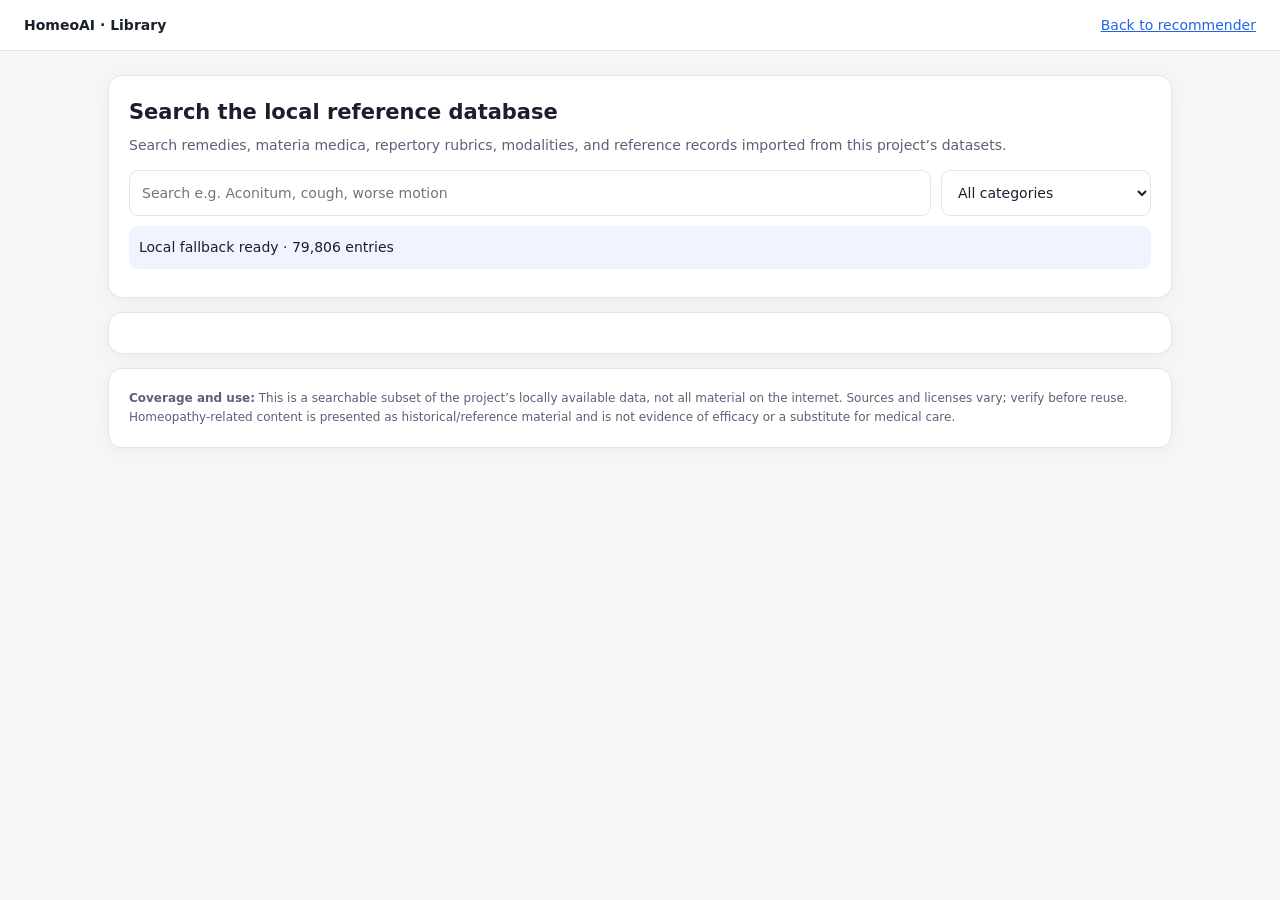
==== library.html @ 98bd532a "Kojo AI provider in chat consultation + classical stance; Library search feature - Kojo added as AI " ====
<!DOCTYPE html>
<html lang="en">
<head>
<meta charset="UTF-8">
<meta name="viewport" content="width=device-width,initial-scale=1">
<title>Homeopathy Library Search</title>
<style>
:root{--bg:#f5f6f8;--card:#fff;--ink:#1a1f2e;--muted:#5a6178;--border:#e2e5ec;--accent:#2563eb;--soft:#eff4ff}*{box-sizing:border-box}body{margin:0;background:var(--bg);color:var(--ink);font:14px/1.6 system-ui,Segoe UI,Arial,sans-serif}header{background:var(--card);border-bottom:1px solid var(--border);padding:14px 24px;display:flex;align-items:center;justify-content:space-between;gap:12px}a{color:var(--accent)}main{max-width:1100px;margin:24px auto;padding:0 18px}.card{background:var(--card);border:1px solid var(--border);border-radius:14px;padding:20px;margin-bottom:14px;box-shadow:0 4px 16px #0000000a}input,select,button{font:inherit;border:1px solid var(--border);border-radius:9px;padding:10px 12px;background:var(--card);color:var(--ink)}input{width:100%;min-height:46px}button{cursor:pointer}.row{display:grid;grid-template-columns:1fr 210px;gap:10px}.stats{color:var(--muted);font-size:12px;margin-top:8px}.item{padding:14px 0;border-top:1px solid var(--border)}.item h3{margin:0;font-size:16px}.tag{display:inline-block;background:var(--soft);padding:2px 8px;border-radius:20px;color:#1d4ed8;font-size:11px;margin:4px 4px 4px 0}.body{white-space:pre-wrap;max-height:220px;overflow:auto;margin-top:8px}.source{font-size:11px;color:var(--muted)}.status{padding:10px;background:var(--soft);border-radius:9px;margin-top:10px}.hidden{display:none}@media(max-width:650px){header{padding:12px;flex-wrap:wrap}.row{grid-template-columns:1fr}}
</style>
</head>
<body>
<header><strong>HomeoAI · Library</strong><a href="recommender.html">Back to recommender</a></header>
<main>
<section class="card">
<h1 style="margin:0 0 4px">Search the local reference database</h1>
<p style="margin:0;color:var(--muted)">Search remedies, materia medica, repertory rubrics, modalities, and reference records imported from this project’s datasets.</p>
<div class="row" style="margin-top:14px"><input id="query" type="search" placeholder="Search e.g. Aconitum, cough, worse motion" autocomplete="off"><select id="filter"><option value="all">All categories</option><option value="remedy">Remedies</option><option value="materia_medica">Materia medica</option><option value="rubric">Rubrics</option><option value="reference_document">Reference documents</option><option value="inventory">Inventory</option></select></div>
<div id="status" class="status">Connecting to search API…</div><div id="stats" class="stats"></div>
</section>
<section class="card"><div id="results" aria-live="polite"></div></section>
<section class="card" style="font-size:12px;color:var(--muted)"><b>Coverage and use:</b> This is a searchable subset of the project’s locally available data, not all material on the internet. Sources and licenses vary; verify before reuse. Homeopathy-related content is presented as historical/reference material and is not evidence of efficacy or a substitute for medical care.</section>
</main>
<script>
(()=>{
 const API_BASE='https://homeoai-relay.rakeshmadhav111.workers.dev';
 const status=document.getElementById('status'), results=document.getElementById('results'), query=document.getElementById('query'), filter=document.getElementById('filter'), stats=document.getElementById('stats');
 let docs=[], apiAvailable=false, requestNo=0, localLoading=null;
 const esc=s=>String(s??'').replace(/[&<>"']/g,c=>({'&':'&amp;','<':'&lt;','>':'&gt;','"':'&quot;',"'":'&#39;'}[c]));
 function excerpt(body,q){let text=String(body||'');let p=q?text.toLowerCase().indexOf(q.toLowerCase()):-1;if(p<0)p=0;let start=Math.max(0,p-180);return (start?'…':'')+text.slice(start,start+800)+(start+800<text.length?'…':'')}
 function showLocal(q,type){
   const terms=q.toLowerCase().split(/\s+/).filter(Boolean);
   const hits=docs.filter(d=>(type==='all'||d.type===type)&&terms.every(t=>(d.title+' '+d.body+' '+d.source).toLowerCase().includes(t))).slice(0,50);
   showResults(hits,q,docs.length?'Local fallback':'');
 }
 function showResults(hits,q,sourceLabel='API'){
   stats.textContent=`${hits.length}${hits.length>=50?' (up to 50 shown)':''} result(s)${sourceLabel?' · '+sourceLabel:''}`;
   if(!hits.length){results.innerHTML='<p style="color:var(--muted)">No results found.</p>';return}
   results.innerHTML=hits.map(d=>`<article class="item"><h3>${esc(d.title||'Untitled')}</h3><span class="tag">${esc((d.type||'').replaceAll('_',' '))}</span>${d.source?`<span class="tag">${esc(d.source)}</span>`:''}<div class="body">${esc(excerpt(d.body,q))}</div><div class="source">License: ${esc(d.license||'unknown')}${d.url?` · <a href="${esc(d.url)}" target="_blank" rel="noopener noreferrer">Source</a>`:''}</div></article>`).join('');
 }
 async function render(){
   const q=query.value.trim();
   if(q.length<2){results.innerHTML='<p style="color:var(--muted)">Enter at least two characters to search.</p>';stats.textContent='';return}
   const type=filter.value, current=++requestNo;
   if(apiAvailable){
     try{
       const params=new URLSearchParams({q,type,limit:'50'});
       const response=await fetch(`${API_BASE}/v1/search?${params}`,{headers:{Accept:'application/json'}});
       if(!response.ok)throw new Error(`HTTP ${response.status}`);
       const payload=await response.json();
       if(current!==requestNo)return;
       showResults(payload.results||[],q,'Search API'); return;
     }catch(e){apiAvailable=false;status.textContent=`Search API unavailable (${e.message}); using downloaded search index.`;if(!docs.length)await loadLocal()}
   }
   showLocal(q,type);
 }
 async function loadLocal(){if(localLoading)return localLoading;localLoading=(async()=>{try{const response=await fetch('data/homeopathy_search.json.gz');if(!response.ok)throw new Error(`HTTP ${response.status}`);const compressed=await response.arrayBuffer();if(!('DecompressionStream'in window))throw new Error('This browser cannot read the compressed data file.');const stream=new Blob([compressed]).stream().pipeThrough(new DecompressionStream('gzip'));docs=JSON.parse(await new Response(stream).text());status.textContent=`Local fallback ready · ${docs.length.toLocaleString()} entries`;return true}catch(e){status.textContent=`Local search index unavailable: ${e.message}`;return false}})();return localLoading}
 async function init(){
   try{const response=await fetch(`${API_BASE}/v1/health`,{headers:{Accept:'application/json'}});const health=await response.json();if(!response.ok||!health.ok)throw new Error('API database not configured');apiAvailable=true;status.textContent='Connected to live database search API.'}
   catch(e){apiAvailable=false;status.textContent=`API unavailable (${e.message}); loading local fallback…`;await loadLocal()}
 }
 let timer;query.addEventListener('input',()=>{clearTimeout(timer);timer=setTimeout(render,180)});filter.addEventListener('change',render);init();
})();
</script>
</body>
</html>
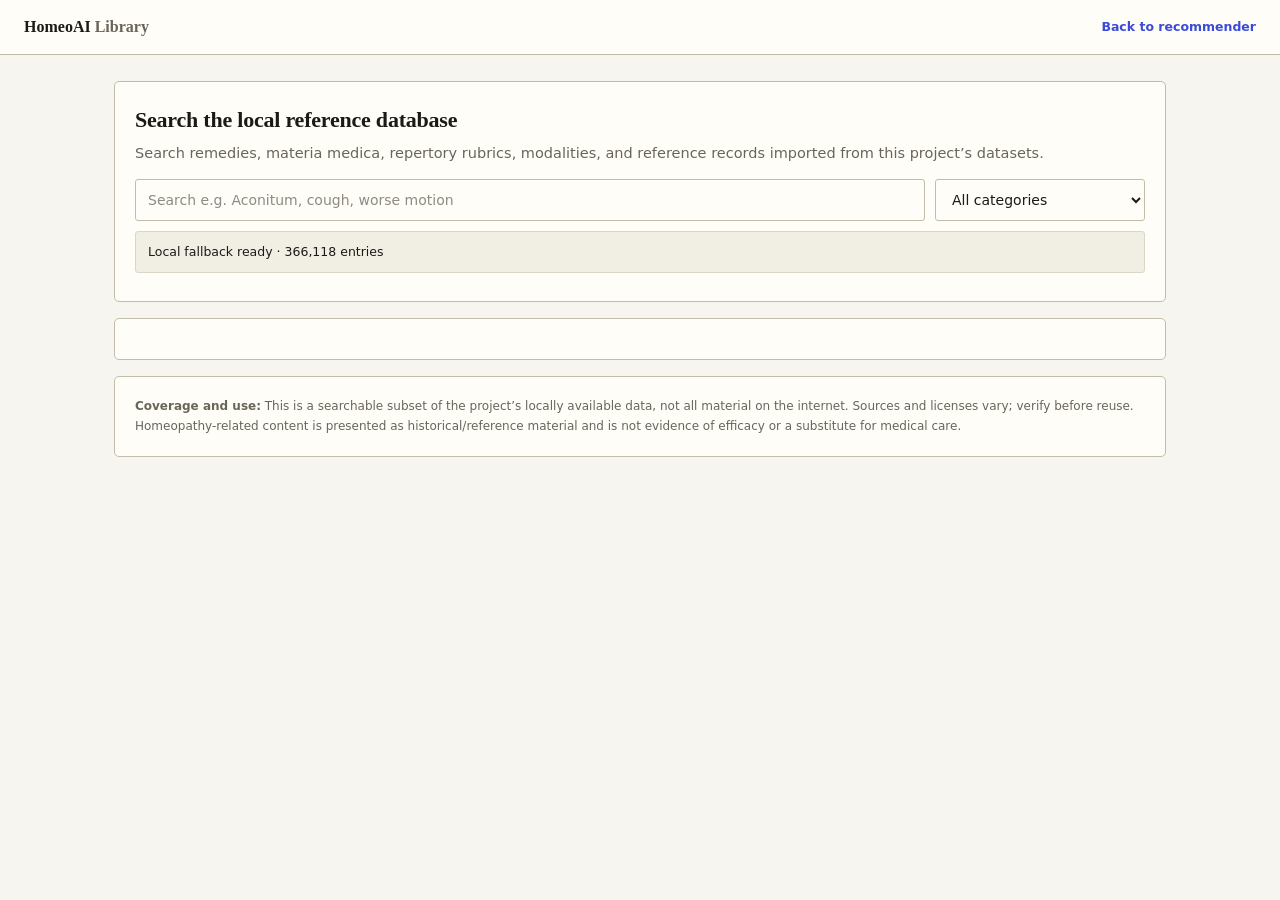
==== commit 3afe0e38: "Restyle the repertory UI, keep consultations on the device, and open the relay to previews The recom" ====
--- a/library.html
+++ b/library.html
@@ -4,18 +4,16 @@
 <meta charset="UTF-8">
 <meta name="viewport" content="width=device-width,initial-scale=1">
 <title>Homeopathy Library Search</title>
-<style>
-:root{--bg:#f5f6f8;--card:#fff;--ink:#1a1f2e;--muted:#5a6178;--border:#e2e5ec;--accent:#2563eb;--soft:#eff4ff}*{box-sizing:border-box}body{margin:0;background:var(--bg);color:var(--ink);font:14px/1.6 system-ui,Segoe UI,Arial,sans-serif}header{background:var(--card);border-bottom:1px solid var(--border);padding:14px 24px;display:flex;align-items:center;justify-content:space-between;gap:12px}a{color:var(--accent)}main{max-width:1100px;margin:24px auto;padding:0 18px}.card{background:var(--card);border:1px solid var(--border);border-radius:14px;padding:20px;margin-bottom:14px;box-shadow:0 4px 16px #0000000a}input,select,button{font:inherit;border:1px solid var(--border);border-radius:9px;padding:10px 12px;background:var(--card);color:var(--ink)}input{width:100%;min-height:46px}button{cursor:pointer}.row{display:grid;grid-template-columns:1fr 210px;gap:10px}.stats{color:var(--muted);font-size:12px;margin-top:8px}.item{padding:14px 0;border-top:1px solid var(--border)}.item h3{margin:0;font-size:16px}.tag{display:inline-block;background:var(--soft);padding:2px 8px;border-radius:20px;color:#1d4ed8;font-size:11px;margin:4px 4px 4px 0}.body{white-space:pre-wrap;max-height:220px;overflow:auto;margin-top:8px}.source{font-size:11px;color:var(--muted)}.status{padding:10px;background:var(--soft);border-radius:9px;margin-top:10px}.hidden{display:none}@media(max-width:650px){header{padding:12px;flex-wrap:wrap}.row{grid-template-columns:1fr}}
-</style>
+<link rel="stylesheet" href="styles/app.css">
 </head>
-<body>
-<header><strong>HomeoAI · Library</strong><a href="recommender.html">Back to recommender</a></header>
-<main>
+<body class="library">
+<header class="lib-header"><strong>HomeoAI <span class="muted">Library</span></strong><a href="recommender.html">Back to recommender</a></header>
+<main class="lib-main">
 <section class="card">
 <h1 style="margin:0 0 4px">Search the local reference database</h1>
 <p style="margin:0;color:var(--muted)">Search remedies, materia medica, repertory rubrics, modalities, and reference records imported from this project’s datasets.</p>
-<div class="row" style="margin-top:14px"><input id="query" type="search" placeholder="Search e.g. Aconitum, cough, worse motion" autocomplete="off"><select id="filter"><option value="all">All categories</option><option value="remedy">Remedies</option><option value="materia_medica">Materia medica</option><option value="rubric">Rubrics</option><option value="reference_document">Reference documents</option><option value="inventory">Inventory</option></select></div>
-<div id="status" class="status">Connecting to search API…</div><div id="stats" class="stats"></div>
+<div class="lib-row" style="margin-top:14px"><input id="query" type="search" placeholder="Search e.g. Aconitum, cough, worse motion" autocomplete="off"><select id="filter"><option value="all">All categories</option><option value="remedy">Remedies</option><option value="materia_medica">Materia medica</option><option value="rubric">Rubrics</option><option value="reference_document">Reference documents</option><option value="inventory">Inventory</option></select></div>
+<div id="status" class="lib-status">Connecting to search API…</div><div id="stats" class="lib-stats"></div>
 </section>
 <section class="card"><div id="results" aria-live="polite"></div></section>
 <section class="card" style="font-size:12px;color:var(--muted)"><b>Coverage and use:</b> This is a searchable subset of the project’s locally available data, not all material on the internet. Sources and licenses vary; verify before reuse. Homeopathy-related content is presented as historical/reference material and is not evidence of efficacy or a substitute for medical care.</section>
@@ -34,12 +32,12 @@
  }
  function showResults(hits,q,sourceLabel='API'){
    stats.textContent=`${hits.length}${hits.length>=50?' (up to 50 shown)':''} result(s)${sourceLabel?' · '+sourceLabel:''}`;
-   if(!hits.length){results.innerHTML='<p style="color:var(--muted)">No results found.</p>';return}
-   results.innerHTML=hits.map(d=>`<article class="item"><h3>${esc(d.title||'Untitled')}</h3><span class="tag">${esc((d.type||'').replaceAll('_',' '))}</span>${d.source?`<span class="tag">${esc(d.source)}</span>`:''}<div class="body">${esc(excerpt(d.body,q))}</div><div class="source">License: ${esc(d.license||'unknown')}${d.url?` · <a href="${esc(d.url)}" target="_blank" rel="noopener noreferrer">Source</a>`:''}</div></article>`).join('');
+   if(!hits.length){results.innerHTML='<p class="muted">No results found.</p>';return}
+   results.innerHTML=hits.map(d=>`<article class="lib-item"><h3>${esc(d.title||'Untitled')}</h3><span class="lib-tag">${esc((d.type||'').replaceAll('_',' '))}</span>${d.source?`<span class="lib-tag">${esc(d.source)}</span>`:''}<div class="lib-body">${esc(excerpt(d.body,q))}</div><div class="lib-source">License: ${esc(d.license||'unknown')}${d.url?` · <a href="${esc(d.url)}" target="_blank" rel="noopener noreferrer">Source</a>`:''}</div></article>`).join('');
  }
  async function render(){
    const q=query.value.trim();
-   if(q.length<2){results.innerHTML='<p style="color:var(--muted)">Enter at least two characters to search.</p>';stats.textContent='';return}
+   if(q.length<2){results.innerHTML='<p class="muted">Enter at least two characters to search.</p>';stats.textContent='';return}
    const type=filter.value, current=++requestNo;
    if(apiAvailable){
      try{
--- a/styles/app.css
+++ b/styles/app.css
@@ -0,0 +1,548 @@
+/* ==========================================================================
+   HomeoAI — shared design system
+   Direction: repertory page. Hairline rules, paper surface, serif for the
+   materia medica text, monospace with tabular figures for grades and scores.
+   One memorable element: the repertory grade row on each remedy.
+   Both recommender.html and library.html load this file.
+   ========================================================================== */
+
+:root{
+  /* surface + ink */
+  --paper:#F7F5EF; --card:#FFFDF8; --card2:#F1EEE4;
+  --ink:#1B1A17; --muted:#6A6559;
+  --border:#DCD6C7; --rule:#C3BCA9;
+
+  /* one working accent, taken from the project logo */
+  --accent:#3B4BD8; --accent2:#2A36A8; --accent-soft:#ECEDFB;
+  --ring:rgba(59,75,216,.22);
+
+  /* grade / status inks */
+  --gold:#8F6512; --ok:#2F6B44; --warn:#A45A0B; --bad:#B3301B;
+
+  /* geometry: ruled, not floating */
+  --radius:5px; --radius-sm:3px;
+  --shadow:none;
+
+  --serif:'Iowan Old Style','Palatino Linotype','Book Antiqua',Palatino,Georgia,serif;
+  --sans:'Inter',system-ui,-apple-system,'Segoe UI',Roboto,Arial,sans-serif;
+  --mono:ui-monospace,'SF Mono',Menlo,Consolas,'Liberation Mono',monospace;
+}
+
+[data-theme="dark"]{
+  --paper:#15151A; --card:#1C1C22; --card2:#20202A;
+  --ink:#EDEAE0; --muted:#9C9686;
+  --border:#31313B; --rule:#454552;
+  --accent:#8B96FF; --accent2:#AAB2FF; --accent-soft:#23253C;
+  --ring:rgba(139,150,255,.25);
+  --gold:#D8A63C; --ok:#6FBF8B; --warn:#E0A04E; --bad:#F0796B;
+  --shadow:none;
+}
+
+*{box-sizing:border-box}
+html{scroll-behavior:smooth}
+body{
+  margin:0;background:var(--paper);color:var(--ink);
+  font-family:var(--sans);font-size:14.5px;line-height:1.62;
+  -webkit-font-smoothing:antialiased;
+}
+::selection{background:var(--accent);color:#fff}
+:focus-visible{outline:2px solid var(--accent);outline-offset:2px;border-radius:2px}
+h1,h2,h3,h4{font-family:var(--serif);font-weight:600;letter-spacing:-.01em;margin:0}
+.sr-only{position:absolute;width:1px;height:1px;padding:0;margin:-1px;overflow:hidden;clip:rect(0,0,0,0);white-space:nowrap;border-width:0}
+.skip-link{position:absolute;left:12px;top:-56px;z-index:60;background:var(--accent);color:#fff;padding:10px 16px;border-radius:var(--radius-sm);font-weight:700;font-size:13px;text-decoration:none;transition:top .15s}
+.skip-link:focus{top:12px;color:#fff}
+
+/* ---------------------------------------------------------------- top bar */
+header.topbar{
+  position:sticky;top:0;z-index:20;background:var(--paper);
+  border-bottom:1px solid var(--rule);padding:0 24px;
+}
+.header-inner{max-width:1240px;margin:0 auto;display:flex;gap:20px;align-items:center;min-height:66px}
+.brand{display:flex;gap:12px;align-items:center;min-width:0}
+.logo{width:40px;height:33px;display:grid;place-items:center;flex-shrink:0;border:1px solid var(--rule);border-radius:var(--radius-sm);background:var(--card);overflow:hidden}
+.logo svg{display:block}
+.title{font-family:var(--serif);font-weight:600;font-size:17px;letter-spacing:-.01em;color:var(--ink);line-height:1.2}
+.title span{color:var(--muted);font-weight:400;font-style:italic}
+.subtitle{font-size:11.5px;color:var(--muted);margin-top:2px;letter-spacing:.01em}
+.steps{display:none}
+.header-actions{margin-left:auto;display:flex;gap:8px;align-items:center}
+
+.btn-ghost{
+  background:transparent;color:var(--ink);border:1px solid var(--border);
+  padding:7px 13px;min-height:36px;border-radius:var(--radius-sm);cursor:pointer;
+  font-family:var(--sans);font-size:12.5px;font-weight:600;white-space:nowrap;
+  display:inline-flex;align-items:center;gap:7px;transition:border-color .15s,color .15s,background .15s;
+  text-decoration:none;
+}
+.btn-ghost:hover{border-color:var(--accent);color:var(--accent);background:var(--accent-soft)}
+.btn-ghost:active{transform:translateY(1px)}
+.btn-ghost svg{width:15px;height:15px;flex-shrink:0}
+.btn-ghost[aria-expanded="true"],.menu[open] > summary{border-color:var(--accent);color:var(--accent)}
+.btn-destructive{color:var(--bad);border-color:var(--border)}
+.btn-destructive:hover{background:var(--bad);border-color:var(--bad);color:#fff}
+#themeToggle .icon-sun{display:none}
+[data-theme="dark"] #themeToggle .icon-sun{display:block}
+[data-theme="dark"] #themeToggle .icon-moon{display:none}
+.status-pill{display:none}
+
+/* overflow menu (native details, no script needed to open) */
+.menu{position:relative}
+.menu > summary{list-style:none;cursor:pointer}
+.menu > summary::-webkit-details-marker{display:none}
+.menu > summary::after{content:"▾";font-size:9px;color:var(--muted);margin-left:2px}
+.menu[open] > summary::after{content:"▴"}
+.menu-list{
+  position:absolute;right:0;top:calc(100% + 8px);min-width:200px;z-index:40;
+  background:var(--card);border:1px solid var(--rule);border-radius:var(--radius);
+  padding:6px;display:grid;gap:1px;box-shadow:0 10px 30px rgba(0,0,0,.12);
+}
+.menu-list a,.menu-list button{
+  display:block;width:100%;text-align:left;background:none;border:0;border-radius:3px;
+  padding:9px 11px;font-family:var(--sans);font-size:13px;color:var(--ink);
+  cursor:pointer;text-decoration:none;
+}
+.menu-list a:hover,.menu-list button:hover{background:var(--card2);color:var(--accent)}
+.menu-list .danger{color:var(--bad)}
+.menu-list .danger:hover{background:var(--bad);color:#fff}
+.menu-sep{height:1px;background:var(--border);margin:5px 4px}
+
+/* ------------------------------------------------------------- containers */
+.container{max-width:1240px;margin:26px auto 8px;padding:0 24px;display:grid;grid-template-columns:400px minmax(0,1fr);gap:24px;align-items:start}
+@media(max-width:1024px){.container{grid-template-columns:1fr}}
+
+.card{background:var(--card);border:1px solid var(--rule);border-radius:var(--radius);overflow:hidden;box-shadow:none}
+.card-head{
+  padding:14px 20px;border-bottom:1px solid var(--border);background:var(--card);
+  font-family:var(--serif);font-weight:600;font-size:15px;letter-spacing:0;
+  color:var(--ink);display:flex;justify-content:space-between;align-items:center;gap:12px;
+  border-top:2px solid var(--ink);
+}
+.card-head .step{
+  font-family:var(--mono);font-size:11px;color:var(--muted);background:none;border:0;
+  border-radius:0;padding:0;letter-spacing:0;font-weight:600;margin-right:2px;
+}
+.card-body{padding:20px}
+
+/* ------------------------------------------------------------------ forms */
+label{
+  font-family:var(--sans);font-size:11.5px;color:var(--muted);display:block;
+  margin:18px 0 6px;letter-spacing:.01em;font-weight:600;
+}
+label:first-child{margin-top:0}
+input,select,textarea{
+  width:100%;background:var(--card);border:1px solid var(--rule);color:var(--ink);
+  padding:9px 12px;min-height:42px;border-radius:var(--radius-sm);
+  font-size:14px;font-family:var(--sans);outline:none;
+  transition:border-color .15s,box-shadow .15s;
+}
+input::placeholder,textarea::placeholder{color:var(--muted);opacity:.75}
+input:focus,select:focus,textarea:focus{border-color:var(--accent);box-shadow:0 0 0 3px var(--ring)}
+textarea{min-height:104px;resize:vertical;line-height:1.6}
+.btn{
+  width:100%;background:var(--accent);color:#fff;border:1px solid var(--accent);
+  padding:11px 16px;min-height:44px;border-radius:var(--radius-sm);
+  font-family:var(--sans);font-weight:700;font-size:14px;cursor:pointer;margin-top:18px;
+  box-shadow:none;transition:background .15s,border-color .15s;letter-spacing:.01em;
+}
+.btn:hover{background:var(--accent2);border-color:var(--accent2);transform:none}
+.btn:active{transform:translateY(1px)}
+.hint{font-size:12px;color:var(--muted);margin-top:8px;line-height:1.55}
+.hint b{color:var(--ink)}
+.hint code{font-family:var(--mono);font-size:11px;background:var(--card2);border:1px solid var(--border);border-radius:3px;padding:1px 5px}
+.chips{display:flex;flex-wrap:wrap;gap:6px;margin-top:8px}
+.chip{
+  font-family:var(--sans);font-size:12px;padding:6px 11px;min-height:30px;
+  border-radius:99px;background:transparent;border:1px solid var(--border);
+  color:var(--ink);cursor:pointer;font-weight:500;transition:all .15s;
+}
+.chip:hover{border-color:var(--accent);color:var(--accent);background:var(--accent-soft)}
+.chip.active{background:var(--accent);color:#fff;border-color:var(--accent)}
+
+/* ------------------------------------------------------------ view tabs */
+.viewtabs{
+  max-width:1240px;margin:20px auto 0;padding:0 24px;display:flex;gap:24px;
+  align-items:flex-end;flex-wrap:wrap;border-bottom:1px solid var(--rule);
+}
+.viewtab{
+  background:none;border:0;border-bottom:2px solid transparent;color:var(--muted);
+  font-family:var(--serif);font-size:15px;font-weight:600;padding:8px 2px 10px;
+  min-height:38px;cursor:pointer;transition:color .15s,border-color .15s;margin-bottom:-1px;
+}
+.viewtab:hover{color:var(--ink)}
+.viewtab[aria-selected="true"]{color:var(--ink);border-bottom-color:var(--accent)}
+.viewhint{margin-left:auto;font-size:11.5px;color:var(--muted);padding-bottom:11px}
+
+/* -------------------------------------------------------- result cards */
+.results{display:grid;gap:0;border-top:1px solid var(--border)}
+.result{
+  background:var(--card);border:0;border-bottom:1px solid var(--border);
+  border-radius:0;padding:20px 4px 22px;display:grid;gap:12px;box-shadow:none;
+  transition:background .15s;
+}
+.result:hover{background:var(--card);box-shadow:none;border-color:var(--border)}
+.result.final{box-shadow:none;border-color:var(--border)}
+.rhead{display:flex;gap:14px;align-items:flex-start;flex-wrap:nowrap}
+.rank{
+  width:auto;height:auto;border-radius:0;background:none;color:var(--rule);
+  display:block;font-family:var(--mono);font-weight:500;font-size:26px;line-height:1;
+  flex-shrink:0;box-shadow:none;padding-top:2px;min-width:34px;font-variant-numeric:tabular-nums;
+}
+.result:first-child .rank{color:var(--accent)}
+.rtitle{flex:1;min-width:0}
+.rname{font-family:var(--serif);font-weight:600;font-size:19px;letter-spacing:-.01em;line-height:1.25}
+.rabbr{
+  font-family:var(--serif);font-style:italic;font-weight:400;color:var(--muted);
+  font-size:14px;margin-left:8px;letter-spacing:0;
+}
+.rsub{font-size:12px;color:var(--muted);margin:2px 0 0;line-height:1.5}
+.rscore{text-align:right;flex-shrink:0;padding-left:8px}
+.rscore-n{display:block;font-family:var(--mono);font-size:22px;font-weight:600;line-height:1;font-variant-numeric:tabular-nums;color:var(--ink)}
+.rscore-l{display:block;font-size:10px;color:var(--muted);letter-spacing:.04em;margin-top:3px}
+.rbadges{display:flex;flex-wrap:wrap;gap:6px}
+.rtag{
+  font-family:var(--sans);font-size:10.5px;padding:3px 8px;border-radius:2px;
+  background:transparent;border:1px solid var(--border);color:var(--muted);
+  font-weight:600;white-space:nowrap;letter-spacing:.01em;
+}
+.rtag.final-pick{border-color:var(--accent);color:var(--accent);background:var(--accent-soft)}
+.winnerBadge{
+  font-size:10.5px;padding:3px 8px;border-radius:2px;background:var(--accent);border:1px solid var(--accent);
+  color:#fff;font-weight:700;white-space:nowrap;font-family:var(--sans);
+}
+.match{font-size:12.5px;color:var(--muted);line-height:1.55}
+.match b{color:var(--ink);font-weight:600}
+.weight{
+  font-size:12.5px;background:var(--card2);border:1px solid var(--border);
+  border-radius:var(--radius-sm);padding:10px 12px;color:var(--ink);line-height:1.55;
+}
+.dose{
+  font-size:12.5px;background:transparent;border:0;border-left:2px solid var(--border);
+  border-radius:0;padding:2px 0 2px 12px;color:var(--ink);line-height:1.6;
+}
+.rel-line{font-size:12.5px;color:var(--ink);background:transparent;border:0;border-left:2px solid var(--gold);border-radius:0;padding:2px 0 2px 12px}
+
+/* the repertory grade row — the memorable element of this design */
+.rgrid{display:flex;flex-wrap:wrap;align-items:flex-end;gap:0;border-top:1px solid var(--border);padding-top:10px}
+.gradecell{display:grid;justify-items:center;gap:4px;min-width:56px;padding:0 8px;border-right:1px solid var(--border)}
+.gradecell:last-child{border-right:0}
+.glabel{
+  font-family:var(--sans);font-size:10px;color:var(--muted);line-height:1.2;
+  max-width:88px;overflow:hidden;text-overflow:ellipsis;white-space:nowrap;
+  text-transform:none;letter-spacing:0;
+}
+.g{
+  font-family:var(--mono);font-size:15px;line-height:1.5;min-width:26px;text-align:center;
+  font-variant-numeric:tabular-nums;color:var(--border);border-bottom:2px solid transparent;
+}
+.g1{color:var(--muted);border-bottom-color:var(--border)}
+.g2{color:var(--ink);border-bottom-color:var(--rule);font-weight:500}
+.g3{color:var(--accent);border-bottom-color:var(--accent);font-weight:700}
+.rgrid-note{font-family:var(--mono);font-size:11px;color:var(--muted);padding:0 6px 3px;font-variant-numeric:tabular-nums}
+.rtext{font-size:12.5px;line-height:1.6;color:var(--ink)}
+.rtext p{margin:0}
+.rtext div{font-size:11px;color:var(--muted);margin-top:4px;line-height:1.55}
+.rbar{height:3px;background:var(--card2);border:0;border-radius:0;overflow:hidden}
+.rbar > div{height:100%;background:var(--accent);border-radius:0;transition:width .4s ease}
+.covbar{height:3px;border-radius:0;background:var(--card2);border:0;overflow:hidden;margin-top:6px}
+.covbar>div{height:100%;background:var(--accent);border-radius:0;transition:width .4s ease}
+.gridcell{display:none}
+
+/* expandable reasoning, so the card stays quiet until asked */
+.rwhy{border-top:1px solid var(--border);padding-top:8px}
+.rwhy > summary{
+  cursor:pointer;font-family:var(--sans);font-size:11.5px;font-weight:600;color:var(--muted);
+  list-style:none;display:inline-flex;align-items:center;gap:6px;
+}
+.rwhy > summary::-webkit-details-marker{display:none}
+.rwhy > summary::before{content:"+";font-family:var(--mono);color:var(--accent);font-weight:700}
+.rwhy[open] > summary::before{content:"−"}
+.rwhy > summary:hover{color:var(--accent)}
+.rwhy > *:not(summary){font-size:12.5px;color:var(--muted);line-height:1.6;margin:8px 0 0}
+.rwhy b{color:var(--ink)}
+
+.selectBtn{
+  padding:7px 14px;min-height:32px;border-radius:var(--radius-sm);
+  border:1px solid var(--accent);background:transparent;color:var(--accent);
+  cursor:pointer;font-family:var(--sans);font-size:12px;font-weight:700;white-space:nowrap;
+  transition:background .15s,color .15s;
+}
+.selectBtn:hover{background:var(--accent);color:#fff;box-shadow:none}
+.selectBtn:active{transform:translateY(1px)}
+
+/* ------------------------------------------------------------- utilities */
+.switch{position:relative;display:inline-block;width:38px;height:22px;flex-shrink:0}
+.switch input{opacity:0;width:0;height:0;padding:0;min-height:0}
+.switch input:focus-visible + .slider{outline:2px solid var(--accent);outline-offset:2px}
+.slider{position:absolute;cursor:pointer;top:0;left:0;right:0;bottom:0;background:var(--rule);border-radius:99px;transition:.2s}
+.slider:before{position:absolute;content:"";height:16px;width:16px;left:3px;bottom:3px;background:var(--card);border:1px solid var(--border);border-radius:50%;transition:.2s}
+.switch input:checked + .slider{background:var(--accent)}
+.switch input:checked + .slider:before{transform:translateX(16px);border-color:var(--accent)}
+[data-theme="dark"] .slider{background:var(--rule)}
+[data-theme="dark"] .slider:before{background:var(--card)}
+
+.symtok{
+  display:inline-flex;align-items:center;gap:6px;font-size:12px;
+  padding:4px 5px 4px 10px;border-radius:99px;background:transparent;
+  border:1px solid var(--border);color:var(--ink);font-weight:500;
+  margin:0 6px 6px 0;transition:all .15s;
+}
+.symtok.boosted{background:var(--accent-soft);border-color:var(--accent);color:var(--accent)}
+.boostBtn{
+  border:1px solid var(--border);background:var(--card);border-radius:50%;min-width:22px;height:22px;
+  line-height:1;cursor:pointer;font-weight:700;font-size:13px;color:var(--accent);transition:all .15s;
+}
+.symtok.boosted .boostBtn{background:var(--accent);border-color:var(--accent);color:#fff}
+
+.history{max-height:340px;overflow:auto}
+.hist-row{display:grid;grid-template-columns:120px 1fr 90px;gap:8px;padding:9px 12px;border-bottom:1px solid var(--border);font-size:12px;align-items:center}
+.hist-row:hover{background:var(--card2)}
+
+.footer{
+  max-width:1240px;margin:20px auto 34px;padding:18px 24px;color:var(--muted);font-size:12px;
+  background:var(--card);border:1px solid var(--border);border-radius:var(--radius);line-height:1.65;
+}
+.footer code{font-family:var(--mono);background:var(--card2);border:1px solid var(--border);border-radius:3px;padding:1px 6px;font-size:11px}
+.notice{display:flex;gap:8px;align-items:flex-start;background:var(--accent-soft);border:1px solid var(--border);color:var(--ink);border-radius:var(--radius-sm);padding:10px 12px;font-size:12px;margin-top:10px}
+.muted{color:var(--muted)}
+
+#aiExplain,#relPanel,#clinicPanel,#qwenPanel,#tautoPanel{
+  font-size:12.5px;color:var(--ink);background:var(--card2);border:1px solid var(--border);
+  border-left:2px solid var(--muted);border-radius:0;padding:12px 14px;margin-bottom:12px;display:none;
+  line-height:1.6;
+}
+#relPanel{border-left-color:var(--warn)}
+#clinicPanel{border-left-color:var(--ok)}
+#qwenPanel{border-left-color:var(--accent)}
+#tautoPanel{border-left-color:var(--bad)}
+#caseTracker .rtag{margin:0 6px 6px 0}
+
+table{border-color:var(--border)}
+thead th{font-family:var(--sans);font-size:11px;font-weight:600;color:var(--muted);text-align:left;letter-spacing:.01em}
+tbody tr:hover td{background:var(--card2)}
+td{border-color:var(--border) !important}
+
+/* ---------------------------------------------------------------- chat */
+/* Composer-led layout: no card frame, one centred column, plain answers. */
+.chat-shell{
+  max-width:800px;margin:0 auto;padding:0 20px;
+  height:calc(100dvh - 176px);min-height:460px;display:flex;flex-direction:column;
+}
+.chat-surface{position:relative;display:flex;flex-direction:column;flex:1;min-height:0}
+.chat-toolbar{display:flex;align-items:center;gap:16px;flex-shrink:0;height:36px}
+.chat-status{font-family:var(--mono);font-size:10.5px;color:var(--muted);margin-right:auto;letter-spacing:.02em;white-space:nowrap}
+.chat-status.live{color:var(--accent)}
+.chat-tool{background:none;border:0;padding:2px 0;font-family:var(--sans);font-size:12.5px;color:var(--muted);cursor:pointer}
+.chat-tool:hover{color:var(--ink);text-decoration:underline}
+.chat-hist-panel{
+  position:absolute;top:38px;right:0;z-index:30;width:min(340px,100%);max-height:60%;
+  overflow:auto;background:var(--card);border:1px solid var(--rule);border-radius:10px;
+  box-shadow:0 12px 30px rgba(0,0,0,.12);padding:12px;
+}
+.chat-hist-head{display:flex;align-items:center;gap:8px;margin-bottom:6px}
+.chat-hist-head b{font-family:var(--serif);font-size:14px}
+.chat-hist-empty{font-size:12.5px;color:var(--muted);padding:10px 2px;line-height:1.5}
+.chat-hist-item{padding:10px 2px;border-top:1px solid var(--border);position:relative}
+.chat-hist-item:first-child{border-top:0}
+.chat-hist-title{font-family:var(--sans);font-weight:600;font-size:12.5px;color:var(--ink);overflow:hidden;text-overflow:ellipsis;white-space:nowrap}
+.chat-hist-meta{font-size:11px;color:var(--muted);margin-top:1px}
+.chat-hist-actions{display:flex;gap:6px;margin-top:7px;flex-wrap:wrap}
+.chat-hist-actions .btn-ghost{min-height:28px;font-size:11.5px;padding:4px 10px}
+.chat-hist-more-btn{
+  margin-left:auto;width:28px;height:28px;border-radius:6px;border:1px solid transparent;background:none;
+  color:var(--muted);font-size:15px;line-height:1;cursor:pointer;display:grid;place-items:center;padding:0;
+}
+.chat-hist-more-btn:hover,.chat-hist-more-btn[aria-expanded="true"]{border-color:var(--border);color:var(--ink);background:var(--card2)}
+.chat-hist-more{
+  display:none;position:absolute;right:2px;top:40px;z-index:6;min-width:150px;
+  background:var(--card);border:1px solid var(--rule);border-radius:8px;padding:4px;
+  box-shadow:0 10px 24px rgba(0,0,0,.14);
+}
+.chat-hist-more.open{display:block}
+.chat-hist-more button{
+  display:block;width:100%;text-align:left;background:none;border:0;border-radius:5px;
+  padding:7px 9px;font-family:var(--sans);font-size:12.5px;color:var(--ink);cursor:pointer;
+}
+.chat-hist-more button:hover{background:var(--card2);color:var(--accent)}
+.chat-hist-more button.danger{color:var(--bad)}
+.chat-hist-more button.danger:hover{background:var(--bad);color:#fff}
+.chat-hist-rename{width:100%;min-height:30px;font-size:12.5px;padding:4px 8px}
+
+/* empty state: centred greeting above the composer */
+.chat-empty{flex:1;display:grid;place-content:center;justify-items:center;text-align:center;gap:12px;padding:0 6% 8vh}
+.chat-empty[hidden]{display:none}
+.chat-empty-mark{width:36px;height:36px;border-radius:50%;border:1px solid var(--accent);color:var(--accent);display:grid;place-items:center;font-family:var(--serif);font-size:16px;margin-bottom:2px}
+.chat-empty h2{font-family:var(--serif);font-size:30px;font-weight:600;letter-spacing:-.02em;line-height:1.2;margin:0}
+.chat-empty p{margin:0;color:var(--muted);font-size:14px;max-width:46ch;line-height:1.6}
+
+/* conversation */
+.chat-summary{display:flex;flex-wrap:wrap;gap:6px;padding:0 2px 10px;flex-shrink:0;border:0;background:none}
+.chat-summary:empty{display:none}
+.sumchip{font-size:11px;font-family:var(--sans);font-weight:500;color:var(--muted);background:transparent;border:1px solid var(--border);border-radius:3px;padding:3px 8px}
+.sumchip b{color:var(--ink);font-weight:600}
+.chat-log{flex:1 1 auto;min-height:0;overflow-y:auto;overscroll-behavior:contain;padding:8px 2px 16px;display:flex;flex-direction:column;gap:22px}
+.chat-log:empty{display:none}
+.msg{display:flex;gap:0;align-items:flex-start;max-width:100%;animation:msgIn .18s ease}
+.msg.bot{justify-content:flex-start;align-self:stretch}
+.msg.user{justify-content:flex-end}
+.avatar{display:none}
+.bubble{background:none;border:0;border-radius:0;padding:0;font-size:15px;line-height:1.7;color:var(--ink);box-shadow:none;overflow-wrap:anywhere}
+.bubble b{color:var(--ink);font-weight:600}
+.bubble .muted{color:var(--muted)}
+.msg.user .bubble{
+  background:var(--card2);border:1px solid var(--border);border-radius:16px;
+  padding:10px 15px;font-size:14.5px;max-width:80%;
+}
+.msg.user .bubble b,.msg.user .bubble .muted{color:var(--ink)}
+@keyframes msgIn{from{opacity:0;transform:translateY(4px)}to{opacity:1;transform:none}}
+.typing{display:inline-flex;gap:4px;align-items:center;padding:6px 0}
+.typing i{width:5px;height:5px;border-radius:50%;background:var(--muted);animation:tdot 1.1s infinite ease-in-out}
+.typing i:nth-child(2){animation-delay:.15s}
+.typing i:nth-child(3){animation-delay:.3s}
+@keyframes tdot{0%,80%,100%{opacity:.3;transform:translateY(0)}40%{opacity:1;transform:translateY(-3px)}}
+
+.chat-quick{display:flex;flex-wrap:wrap;gap:8px;padding:0 2px 12px;flex-shrink:0}
+.chat-quick:empty{display:none}
+.qchip{
+  font-family:var(--sans);font-size:12.5px;font-weight:500;padding:7px 12px;min-height:32px;
+  border-radius:16px;border:1px solid var(--border);background:var(--card);color:var(--ink);
+  cursor:pointer;transition:all .15s;
+}
+.qchip:hover{border-color:var(--accent);color:var(--accent);background:var(--accent-soft)}
+.qchip.primary{border-color:var(--accent);color:var(--accent)}
+.qchip.primary:hover{background:var(--accent);color:#fff}
+
+/* one rounded composer box with the send control inside it */
+.chat-composer{flex-shrink:0;padding:0}
+.composer-box{
+  background:var(--card);border:1px solid var(--rule);border-radius:16px;padding:6px 6px 4px;
+  box-shadow:0 1px 3px rgba(0,0,0,.05);transition:box-shadow .15s,border-color .15s;
+}
+.composer-box:focus-within{border-color:var(--rule);box-shadow:0 3px 14px rgba(0,0,0,.08),0 0 0 3px var(--ring)}
+#chatInput{
+  width:100%;min-height:42px;max-height:200px;resize:none;border:0;background:transparent;
+  padding:8px 10px;font-size:15px;line-height:1.5;color:var(--ink);
+  overflow-y:auto;scrollbar-width:none;box-shadow:none;
+}
+#chatInput:focus,#chatInput:focus-visible{box-shadow:none;border:0;outline:none}
+#chatInput::-webkit-scrollbar{width:0;height:0}
+.composer-bar{display:flex;align-items:center;gap:8px;padding:0 2px 2px}
+.composer-icon{
+  width:32px;height:32px;flex:0 0 32px;border-radius:50%;border:1px solid var(--border);
+  background:transparent;color:var(--muted);font-size:13px;cursor:pointer;display:grid;place-items:center;padding:0;
+}
+.composer-icon:hover{border-color:var(--accent);color:var(--accent)}
+.composer-icon.listening{border-color:var(--bad);color:var(--bad)}
+.composer-hint{font-size:11px;color:var(--muted)}
+.composer-send{
+  width:32px;height:32px;flex:0 0 32px;border-radius:50%;border:0;background:var(--accent);
+  color:#fff;font-size:15px;line-height:1;cursor:pointer;display:grid;place-items:center;
+  margin-left:auto;padding:0;transition:background .15s;
+}
+.composer-send:hover{background:var(--accent2)}
+.composer-send:disabled{opacity:.4;cursor:not-allowed}
+.chat-note{font-size:11px;line-height:1.5;color:var(--muted);text-align:center;padding:8px 0 0;border:0;background:none}
+
+/* remedy cards inside the chat — repertory language, compact */
+.rx{border:1px solid var(--border);border-radius:10px;padding:12px 14px;margin-top:12px;background:var(--card)}
+.rx.top{border-color:var(--rule);box-shadow:none}
+.rx-head{display:flex;gap:9px;align-items:baseline;flex-wrap:wrap}
+.rx-rank{
+  width:auto;height:auto;border-radius:0;background:none;color:var(--rule);
+  display:block;font-family:var(--mono);font-size:12px;font-weight:500;
+  flex-shrink:0;min-width:18px;font-variant-numeric:tabular-nums;
+}
+.rx.top .rx-rank{color:var(--accent)}
+.rx-name{font-family:var(--serif);font-weight:600;font-size:15px;letter-spacing:-.01em}
+.rx-abbr{color:var(--muted);font-family:var(--serif);font-style:italic;font-weight:400;font-size:12.5px;margin-left:-3px}
+.rx-badge{font-size:10.5px;font-weight:600;padding:2px 7px;border-radius:2px;border:1px solid var(--border);color:var(--muted);white-space:nowrap;font-family:var(--sans)}
+.rx-badge.ok{border-color:var(--ok);color:var(--ok);background:transparent}
+.rx-badge.warn{border-color:var(--warn);color:var(--warn);background:transparent}
+.rx-badge.accent{border-color:var(--accent);color:var(--accent);background:var(--accent-soft)}
+.rx-meta{font-size:11.5px;color:var(--muted);margin-top:5px;line-height:1.55;font-family:var(--sans)}
+.rx-actions{display:flex;gap:8px;flex-wrap:wrap;margin-top:9px}
+.rx-btn{
+  font-family:var(--sans);font-size:11.5px;font-weight:600;padding:6px 11px;min-height:28px;
+  border-radius:var(--radius-sm);border:1px solid var(--border);background:transparent;color:var(--ink);
+  cursor:pointer;transition:all .15s;
+}
+.rx-btn:hover{border-color:var(--accent);color:var(--accent);background:var(--accent-soft)}
+.rx-btn.solid{background:transparent;border-color:var(--accent);color:var(--accent);font-weight:700}
+.rx-btn.solid:hover{background:var(--accent);color:#fff}
+
+.urgent-card{border:1px solid var(--bad);border-left:3px solid var(--bad);border-radius:var(--radius-sm);padding:12px 14px;background:var(--card2);font-size:13px;line-height:1.6}
+.urgent-card b{color:var(--bad)}
+[data-theme="dark"] .rx-badge.ok{color:var(--ok);background:transparent}
+[data-theme="dark"] .rx-badge.warn{color:var(--warn);background:transparent}
+
+/* ------------------------------------------------------------ responsive */
+@media(max-width:640px){
+  body{font-size:14px}
+  .container{padding:0 16px;margin-top:18px}
+  .card-body{padding:16px}
+  .card-head{padding:12px 16px;font-size:14px}
+  .header-inner{gap:10px;min-height:58px}
+  .header-actions{margin-left:auto;gap:6px}
+  .header-actions .btn-ghost{padding:6px 9px}
+  .header-actions > .btn-ghost span{display:none}
+  .subtitle{display:none}
+  .viewtabs{padding:0 16px;margin-top:14px;gap:18px}
+  .viewhint{display:none}
+  .chat-shell{height:calc(100dvh - 148px);min-height:0;padding:0 12px}
+  .chat-log{padding:6px 0 12px;gap:18px}
+  .chat-summary{padding:0 0 8px;gap:5px}
+  .chat-composer{padding:0}
+  .chat-quick{padding:0 0 10px}
+  .chat-empty{padding:0 4% 6vh}
+  .chat-empty h2{font-size:24px}
+  .msg.user .bubble{max-width:88%}
+  .rhead{gap:10px}
+  .rname{font-size:17px}
+  .rank{font-size:22px;min-width:26px}
+  .rscore-n{font-size:18px}
+  .result{padding:16px 2px 18px}
+  .gradecell{min-width:48px;padding:0 6px;flex:0 1 auto}
+  .rgrid{gap:8px 0}
+  .rgrid-note{flex:1 0 100%;padding:2px 0 0}
+}
+
+@media print{
+  header.topbar,.container>div:first-child,.footer,.header-actions,.viewtabs,.chat-shell{display:none !important}
+  .container{grid-template-columns:1fr}
+  .card,.result{box-shadow:none;border-color:#999}
+  .rwhy{border:0}
+  .rwhy > summary{display:none}
+  .rwhy > *:not(summary){display:block !important}
+  body{background:#fff}
+}
+@media (prefers-reduced-motion:reduce){*{transition:none !important;animation:none !important} html{scroll-behavior:auto}}
+
+/* --------------------------------------------------------------- library */
+body.library{background:var(--paper)}
+.lib-header{
+  background:var(--card);border-bottom:1px solid var(--rule);padding:14px 24px;
+  display:flex;align-items:center;justify-content:space-between;gap:12px;
+}
+.lib-header strong{font-family:var(--serif);font-weight:600;font-size:16px}
+.lib-header a{color:var(--accent);font-size:12.5px;font-weight:600;text-decoration:none}
+.lib-header a:hover{text-decoration:underline}
+.lib-main{max-width:1100px;margin:26px auto;padding:0 24px}
+.lib-main .card{border-radius:var(--radius);padding:20px;margin-bottom:16px}
+.lib-main h1{font-size:22px;margin-bottom:4px}
+.lib-row{display:grid;grid-template-columns:1fr 210px;gap:10px}
+.lib-stats{color:var(--muted);font-size:11.5px;margin-top:8px;font-family:var(--mono)}
+.lib-item{padding:16px 0;border-top:1px solid var(--border)}
+.lib-item h3{margin:0 0 3px;font-size:16px}
+.lib-tag{
+  display:inline-block;background:transparent;border:1px solid var(--border);
+  padding:2px 7px;border-radius:2px;color:var(--muted);font-size:10.5px;
+  font-weight:600;margin:4px 4px 4px 0;
+}
+.lib-body{white-space:pre-wrap;max-height:220px;overflow:auto;margin-top:8px;font-size:13px;line-height:1.6}
+.lib-source{font-size:11px;color:var(--muted);margin-top:6px}
+.lib-status{padding:10px 12px;background:var(--card2);border:1px solid var(--border);border-radius:var(--radius-sm);margin-top:10px;font-size:12.5px}
+.lib-main .hidden{display:none}
+@media(max-width:650px){
+  .lib-header{padding:12px;flex-wrap:wrap}
+  .lib-main{padding:0 16px}
+  .lib-row{grid-template-columns:1fr}
+}
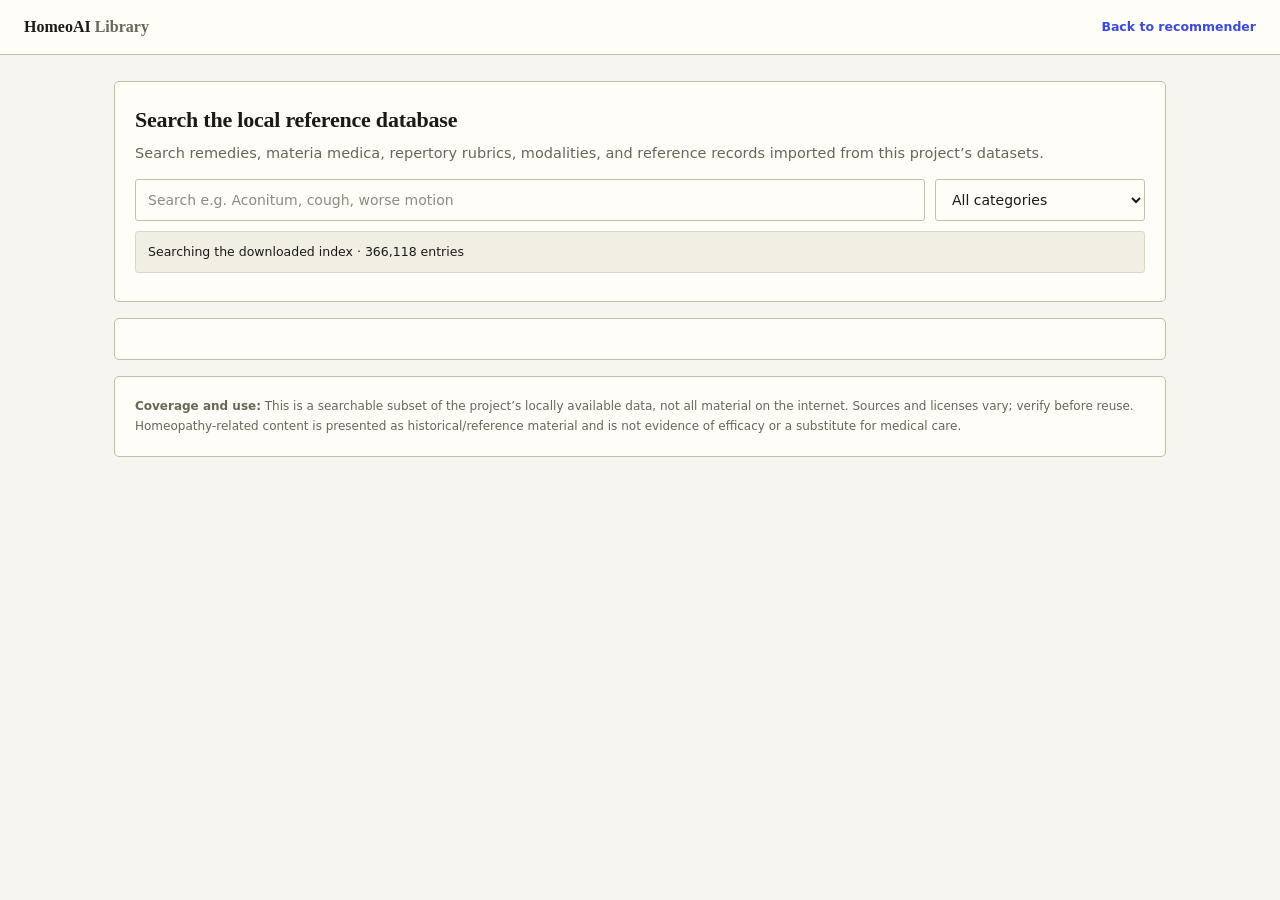
==== commit 1680aeab: "Make the library fall back to its own index when the database has no D1 binding The page treated /v1" ====
--- a/library.html
+++ b/library.html
@@ -12,7 +12,7 @@
 <section class="card">
 <h1 style="margin:0 0 4px">Search the local reference database</h1>
 <p style="margin:0;color:var(--muted)">Search remedies, materia medica, repertory rubrics, modalities, and reference records imported from this project’s datasets.</p>
-<div class="lib-row" style="margin-top:14px"><input id="query" type="search" placeholder="Search e.g. Aconitum, cough, worse motion" autocomplete="off"><select id="filter"><option value="all">All categories</option><option value="remedy">Remedies</option><option value="materia_medica">Materia medica</option><option value="rubric">Rubrics</option><option value="reference_document">Reference documents</option><option value="inventory">Inventory</option></select></div>
+<div class="lib-row" style="margin-top:14px"><input id="query" type="search" placeholder="Search e.g. Aconitum, cough, worse motion" aria-label="Search the reference database" autocomplete="off"><select id="filter" aria-label="Filter by category"><option value="all">All categories</option><option value="remedy">Remedies</option><option value="materia_medica">Materia medica</option><option value="rubric">Rubrics</option><option value="reference_document">Reference documents</option><option value="inventory">Inventory</option></select></div>
 <div id="status" class="lib-status">Connecting to search API…</div><div id="stats" class="lib-stats"></div>
 </section>
 <section class="card"><div id="results" aria-live="polite"></div></section>
@@ -28,7 +28,7 @@
  function showLocal(q,type){
    const terms=q.toLowerCase().split(/\s+/).filter(Boolean);
    const hits=docs.filter(d=>(type==='all'||d.type===type)&&terms.every(t=>(d.title+' '+d.body+' '+d.source).toLowerCase().includes(t))).slice(0,50);
-   showResults(hits,q,docs.length?'Local fallback':'');
+   showResults(hits,q,docs.length?'downloaded index':'');
  }
  function showResults(hits,q,sourceLabel='API'){
    stats.textContent=`${hits.length}${hits.length>=50?' (up to 50 shown)':''} result(s)${sourceLabel?' · '+sourceLabel:''}`;
@@ -51,10 +51,12 @@
    }
    showLocal(q,type);
  }
- async function loadLocal(){if(localLoading)return localLoading;localLoading=(async()=>{try{const response=await fetch('data/homeopathy_search.json.gz');if(!response.ok)throw new Error(`HTTP ${response.status}`);const compressed=await response.arrayBuffer();if(!('DecompressionStream'in window))throw new Error('This browser cannot read the compressed data file.');const stream=new Blob([compressed]).stream().pipeThrough(new DecompressionStream('gzip'));docs=JSON.parse(await new Response(stream).text());status.textContent=`Local fallback ready · ${docs.length.toLocaleString()} entries`;return true}catch(e){status.textContent=`Local search index unavailable: ${e.message}`;return false}})();return localLoading}
+ async function loadLocal(){if(localLoading)return localLoading;localLoading=(async()=>{try{const response=await fetch('data/homeopathy_search.json.gz');if(!response.ok)throw new Error(`HTTP ${response.status}`);const compressed=await response.arrayBuffer();if(!('DecompressionStream'in window))throw new Error('This browser cannot read the compressed data file.');const stream=new Blob([compressed]).stream().pipeThrough(new DecompressionStream('gzip'));docs=JSON.parse(await new Response(stream).text());status.textContent=`Searching the downloaded index · ${docs.length.toLocaleString()} entries`;return true}catch(e){status.textContent=`Local search index unavailable: ${e.message}`;return false}})();return localLoading}
  async function init(){
-   try{const response=await fetch(`${API_BASE}/v1/health`,{headers:{Accept:'application/json'}});const health=await response.json();if(!response.ok||!health.ok)throw new Error('API database not configured');apiAvailable=true;status.textContent='Connected to live database search API.'}
-   catch(e){apiAvailable=false;status.textContent=`API unavailable (${e.message}); loading local fallback…`;await loadLocal()}
+   // The relay answers ok:true whenever its AI keys work; without a D1 binding
+   // every /v1/search is a 503, so the live database has to be checked on its own.
+   try{const response=await fetch(`${API_BASE}/v1/health`,{headers:{Accept:'application/json'}});const health=await response.json();if(!response.ok||!health.ok||health.database!=='configured')throw new Error(health.database==='configured'?'health check failed':'live database not configured');apiAvailable=true;status.textContent='Connected to live database search API.'}
+   catch(e){apiAvailable=false;status.textContent='Loading the downloaded search index…';await loadLocal()}
  }
  let timer;query.addEventListener('input',()=>{clearTimeout(timer);timer=setTimeout(render,180)});filter.addEventListener('change',render);init();
 })();
--- a/styles/app.css
+++ b/styles/app.css
@@ -157,20 +157,6 @@
 }
 .chip:hover{border-color:var(--accent);color:var(--accent);background:var(--accent-soft)}
 .chip.active{background:var(--accent);color:#fff;border-color:var(--accent)}
-
-/* ------------------------------------------------------------ view tabs */
-.viewtabs{
-  max-width:1240px;margin:20px auto 0;padding:0 24px;display:flex;gap:24px;
-  align-items:flex-end;flex-wrap:wrap;border-bottom:1px solid var(--rule);
-}
-.viewtab{
-  background:none;border:0;border-bottom:2px solid transparent;color:var(--muted);
-  font-family:var(--serif);font-size:15px;font-weight:600;padding:8px 2px 10px;
-  min-height:38px;cursor:pointer;transition:color .15s,border-color .15s;margin-bottom:-1px;
-}
-.viewtab:hover{color:var(--ink)}
-.viewtab[aria-selected="true"]{color:var(--ink);border-bottom-color:var(--accent)}
-.viewhint{margin-left:auto;font-size:11.5px;color:var(--muted);padding-bottom:11px}
 
 /* -------------------------------------------------------- result cards */
 .results{display:grid;gap:0;border-top:1px solid var(--border)}
@@ -324,8 +310,8 @@
 /* ---------------------------------------------------------------- chat */
 /* Composer-led layout: no card frame, one centred column, plain answers. */
 .chat-shell{
-  max-width:800px;margin:0 auto;padding:0 20px;
-  height:calc(100dvh - 176px);min-height:460px;display:flex;flex-direction:column;
+  width:100%;max-width:760px;margin:0 auto;padding:0 24px 10px;
+  flex:1 1 auto;min-height:0;display:flex;flex-direction:column;
 }
 .chat-surface{position:relative;display:flex;flex-direction:column;flex:1;min-height:0}
 .chat-toolbar{display:flex;align-items:center;gap:16px;flex-shrink:0;height:36px}
@@ -368,7 +354,10 @@
 .chat-hist-rename{width:100%;min-height:30px;font-size:12.5px;padding:4px 8px}
 
 /* empty state: centred greeting above the composer */
-.chat-empty{flex:1;display:grid;place-content:center;justify-items:center;text-align:center;gap:12px;padding:0 6% 8vh}
+.chat-empty{flex:0 0 auto;display:grid;place-content:center;justify-items:center;text-align:center;gap:12px;padding:0 4% 30px}
+/* Claude-style new-chat state: greeting and composer travel together in the middle */
+.chat-surface:has(.chat-empty:not([hidden])){justify-content:center}
+.chat-surface:has(.chat-empty:not([hidden])) .chat-composer{padding-bottom:2px}
 .chat-empty[hidden]{display:none}
 .chat-empty-mark{width:36px;height:36px;border-radius:50%;border:1px solid var(--accent);color:var(--accent);display:grid;place-items:center;font-family:var(--serif);font-size:16px;margin-bottom:2px}
 .chat-empty h2{font-family:var(--serif);font-size:30px;font-weight:600;letter-spacing:-.02em;line-height:1.2;margin:0}
@@ -398,6 +387,12 @@
 .typing i{width:5px;height:5px;border-radius:50%;background:var(--muted);animation:tdot 1.1s infinite ease-in-out}
 .typing i:nth-child(2){animation-delay:.15s}
 .typing i:nth-child(3){animation-delay:.3s}
+.kojo-waiting{display:flex;align-items:center;gap:6px;opacity:.85}
+.kojo-dots{display:inline-flex;gap:3px;align-items:center}
+.kojo-dots i{width:4px;height:4px;border-radius:50%;background:var(--muted);animation:tdot 1.1s infinite ease-in-out}
+.kojo-dots i:nth-child(2){animation-delay:.15s}
+.kojo-dots i:nth-child(3){animation-delay:.3s}
+@media (prefers-reduced-motion: reduce){.kojo-dots i{animation:none;opacity:.6}}
 @keyframes tdot{0%,80%,100%{opacity:.3;transform:translateY(0)}40%{opacity:1;transform:translateY(-3px)}}
 
 .chat-quick{display:flex;flex-wrap:wrap;gap:8px;padding:0 2px 12px;flex-shrink:0}
@@ -426,12 +421,26 @@
 #chatInput:focus,#chatInput:focus-visible{box-shadow:none;border:0;outline:none}
 #chatInput::-webkit-scrollbar{width:0;height:0}
 .composer-bar{display:flex;align-items:center;gap:8px;padding:0 2px 2px}
+.attach-tray{display:flex;flex-wrap:wrap;gap:8px;padding:0 0 10px}
+.attach-chip{display:flex;align-items:center;gap:8px;padding:5px 8px;background:var(--card2);border:1px solid var(--border);border-radius:8px;max-width:230px}
+.attach-chip img{width:36px;height:36px;object-fit:cover;border-radius:5px;border:1px solid var(--border);background:#fff}
+.attach-name{font-family:var(--sans);font-size:11.5px;color:var(--ink);overflow:hidden;text-overflow:ellipsis;white-space:nowrap;max-width:130px}
+.attach-x{border:0;background:none;color:var(--muted);font-size:15px;line-height:1;cursor:pointer;padding:0 2px;border-radius:4px}
+.attach-x:hover{color:var(--bad);background:var(--card)}
+.attach-preview{margin-top:8px}
+.attach-preview img{display:block;max-width:min(100%,300px);border:1px solid var(--border);border-radius:8px;background:#fff}
+.attach-note{display:inline-block;margin-top:6px;font-family:var(--sans);font-size:11.5px;color:var(--muted);border:1px dashed var(--border);border-radius:6px;padding:3px 7px}
 .composer-icon{
-  width:32px;height:32px;flex:0 0 32px;border-radius:50%;border:1px solid var(--border);
+  position:relative;width:32px;height:32px;flex:0 0 32px;border-radius:50%;border:1px solid var(--border);
   background:transparent;color:var(--muted);font-size:13px;cursor:pointer;display:grid;place-items:center;padding:0;
 }
-.composer-icon:hover{border-color:var(--accent);color:var(--accent)}
-.composer-icon.listening{border-color:var(--bad);color:var(--bad)}
+.composer-icon svg{width:17px;height:17px;display:block;pointer-events:none}
+.composer-icon:hover{border-color:var(--accent);color:var(--accent);background:var(--card)}
+.composer-icon:active{transform:scale(.94)}
+.composer-icon:focus-visible{outline:2px solid var(--ring);outline-offset:2px}
+.composer-icon.listening{border-color:var(--bad);color:#fff;background:var(--bad)}
+.composer-icon.listening::after{content:'';position:absolute;inset:-4px;border-radius:inherit;border:2px solid var(--bad);opacity:.35;animation:micpulse 1.6s ease-out infinite}
+@keyframes micpulse{0%{transform:scale(.94);opacity:.45}70%{transform:scale(1.12);opacity:0}100%{opacity:0}}
 .composer-hint{font-size:11px;color:var(--muted)}
 .composer-send{
   width:32px;height:32px;flex:0 0 32px;border-radius:50%;border:0;background:var(--accent);
@@ -485,14 +494,15 @@
   .header-actions .btn-ghost{padding:6px 9px}
   .header-actions > .btn-ghost span{display:none}
   .subtitle{display:none}
-  .viewtabs{padding:0 16px;margin-top:14px;gap:18px}
-  .viewhint{display:none}
-  .chat-shell{height:calc(100dvh - 148px);min-height:0;padding:0 12px}
+  .chat-shell{min-height:0;padding:0 14px 8px}
+  .chat-toolbar{height:auto;flex-wrap:wrap;gap:10px}
+  .chat-status{white-space:normal;flex:1 1 100%;margin-right:0}
+  .chat-hist-panel{width:100%}
   .chat-log{padding:6px 0 12px;gap:18px}
   .chat-summary{padding:0 0 8px;gap:5px}
   .chat-composer{padding:0}
   .chat-quick{padding:0 0 10px}
-  .chat-empty{padding:0 4% 6vh}
+  .chat-empty{padding:0 3% 2vh}
   .chat-empty h2{font-size:24px}
   .msg.user .bubble{max-width:88%}
   .rhead{gap:10px}
@@ -506,7 +516,8 @@
 }
 
 @media print{
-  header.topbar,.container>div:first-child,.footer,.header-actions,.viewtabs,.chat-shell{display:none !important}
+  #chatLog,#formView{zoom:1}
+  .sidebar,.mobile-bar,.sb-scrim,.container>div:first-child,.footer,.chat-shell{display:none !important}
   .container{grid-template-columns:1fr}
   .card,.result{box-shadow:none;border-color:#999}
   .rwhy{border:0}
@@ -546,3 +557,169 @@
   .lib-main{padding:0 16px}
   .lib-row{grid-template-columns:1fr}
 }
+
+
+/* ================================================== app shell (sidebar) */
+/* Claude-like frame: a quiet rail of chats on the left, one centred column. */
+.app{
+  --sb-hover:rgba(27,26,23,.055); --sb-active:rgba(27,26,23,.085);
+  display:grid;grid-template-columns:264px minmax(0,1fr);height:100dvh;overflow:hidden;
+  background:var(--paper);
+}
+[data-theme="dark"] .app{--sb-hover:rgba(255,255,255,.06); --sb-active:rgba(255,255,255,.09)}
+.main{min-width:0;min-height:0;height:100dvh;display:flex;flex-direction:column;overflow:hidden}
+#formView{flex:1 1 auto;min-height:0;overflow-y:auto;padding-bottom:26px}
+#settingsPanel{flex:0 0 auto;max-height:48vh;overflow:auto;max-width:820px!important;margin:12px auto 0!important;padding:0 24px!important}
+
+.sidebar{
+  display:flex;flex-direction:column;min-height:0;padding:10px 8px 8px;
+  background:var(--card2);border-right:1px solid var(--rule);
+}
+.sb-head{display:flex;align-items:center;padding:2px 6px 10px}
+.sb-brand{display:flex;align-items:center;gap:9px;min-width:0;text-decoration:none;color:var(--ink);border-radius:6px}
+.sb-brand:hover{color:var(--accent)}
+/* brand lockup: the supplied mark + wordmark, drawn as inline SVG so it
+   recolours with the theme instead of shipping two raster files */
+.sb-brand{gap:9px}
+.brand-mark{display:block;width:32px;flex:0 0 32px}
+.brand-mark svg{display:block;width:100%;height:auto}
+.mk-bg{fill:#153B2F}
+.mk-drop{fill:#FBF9F3}
+.mk-ink{fill:#153B2F;stroke:#153B2F}
+.brand-wordmark{display:block;width:141px}
+.brand-wordmark svg{display:block;width:100%;height:auto;overflow:visible}
+.wm-ink{fill:#153B2F}
+.wm-teal{fill:#2C7C6A}
+.wm-sub{fill:#77877C}
+[data-theme="dark"] .mk-drop{fill:#F3F0E6}
+[data-theme="dark"] .wm-ink{fill:#EFEDE3}
+[data-theme="dark"] .wm-teal{fill:#6CC3AC}
+[data-theme="dark"] .wm-sub{fill:#93A399}
+.sb-new{
+  display:flex;align-items:center;gap:9px;width:100%;background:transparent;
+  border:1px solid transparent;border-radius:8px;padding:7px 10px;min-height:34px;
+  font-family:var(--sans);font-size:13.5px;font-weight:600;color:var(--ink);
+  cursor:pointer;text-align:left;
+}
+.sb-new:hover{background:var(--sb-hover)}
+.sb-new-plus{width:14px;text-align:center;font-size:16px;line-height:1;color:var(--muted)}
+.sb-nav{display:grid;gap:1px;margin-top:8px;padding-top:9px;border-top:1px solid var(--border)}
+.sb-item{
+  display:flex;align-items:center;gap:8px;width:100%;text-align:left;text-decoration:none;
+  background:none;border:0;border-radius:8px;padding:7px 10px;min-height:31px;
+  font-family:var(--sans);font-size:13px;line-height:1.35;color:var(--ink);cursor:pointer;
+}
+.sb-item:hover{background:var(--sb-hover)}
+.sb-item[aria-current="page"]{background:var(--sb-active);font-weight:600}
+.sb-faint{color:var(--muted);font-weight:400}
+.sb-recents{flex:1 1 auto;min-height:0;display:flex;flex-direction:column;margin-top:12px;padding-top:9px;border-top:1px solid var(--border)}
+.sb-label{display:flex;align-items:center;justify-content:space-between;gap:6px;padding:0 10px 5px;font-size:11px;font-weight:600;color:var(--muted);letter-spacing:.02em}
+.sb-link{background:none;border:0;color:var(--muted);font-family:var(--sans);font-size:11px;font-weight:600;cursor:pointer;padding:2px 5px;border-radius:5px}
+.sb-link:hover{color:var(--accent);background:var(--sb-hover)}
+.sb-list{flex:1 1 auto;min-height:0;overflow-y:auto;padding:0 0 4px;scrollbar-width:thin}
+.sb-list::-webkit-scrollbar{width:6px}
+.sb-list::-webkit-scrollbar-thumb{background:var(--border);border-radius:3px}
+.sb-foot{display:grid;gap:1px;padding-top:8px;border-top:1px solid var(--border)}
+.sb-size{
+  display:flex;align-items:center;justify-content:space-between;gap:8px;
+  padding:5px 10px;min-height:31px;font-family:var(--sans);font-size:13px;color:var(--ink);
+}
+.sb-size-ctl{display:flex;align-items:center;gap:3px}
+.sb-size-ctl button{
+  font-family:var(--sans);font-size:12px;font-weight:600;line-height:1;color:var(--ink);
+  background:none;border:1px solid var(--border);border-radius:6px;
+  min-width:27px;height:24px;padding:0 5px;cursor:pointer;
+}
+.sb-size-ctl button:hover{background:var(--sb-hover);border-color:var(--accent)}
+.sb-size-ctl button:disabled{opacity:.35;cursor:default}
+.sb-size-ctl button:disabled:hover{background:none;border-color:var(--border)}
+.sb-size-ctl #fontVal{
+  min-width:46px;font-weight:500;border-color:transparent;font-variant-numeric:tabular-nums;
+}
+.sb-size-ctl #fontVal:hover{border-color:var(--border)}
+/* the reading surfaces grow with the choice; the rail, composer and chrome stay
+   put — a scaled composer clips its placeholder on narrow screens */
+#chatLog,#formView{zoom:var(--text-scale,1)}
+.sb-menu{position:relative}
+.sb-menu > summary{list-style:none}
+.sb-menu > summary::-webkit-details-marker{display:none}
+.sb-menu > summary::after{display:none}
+.sb-menu .menu-list{left:0;right:auto;top:auto;bottom:calc(100% + 6px);min-width:190px}
+
+/* recents rows, compacted for the rail */
+.sb-list .chat-hist-item{border:0;border-radius:8px;padding:6px 10px;margin:0 2px}
+.sb-list .chat-hist-item:hover{background:var(--sb-hover)}
+.sb-list .chat-hist-title{
+  display:block;width:100%;text-align:left;background:none;border:0;padding:0;
+  font-family:var(--sans);font-size:12.5px;font-weight:500;color:var(--ink);
+  cursor:pointer;white-space:nowrap;overflow:hidden;text-overflow:ellipsis;
+}
+.sb-list .chat-hist-title:hover{color:var(--accent)}
+.sb-list .chat-hist-item{cursor:pointer}
+.sb-list .chat-hist-meta{display:none}
+.sb-list .chat-hist-actions{display:none;margin-top:5px}
+.sb-list .chat-hist-item:hover .chat-hist-actions,
+.sb-list .chat-hist-item:focus-within .chat-hist-actions{display:flex}
+.sb-list .chat-hist-more{top:32px;right:0}
+.sb-list .chat-hist-empty{padding:8px 10px;font-size:12px;line-height:1.5}
+.sb-group{
+  font-family:var(--sans);font-size:10px;font-weight:700;color:var(--muted);
+  letter-spacing:.06em;text-transform:uppercase;padding:8px 12px 3px;
+}
+.sb-group:first-child{padding-top:2px}
+.sb-list .chat-hist-item.pinned{
+  border-left:2px solid var(--accent);border-radius:0 8px 8px 0;padding-left:8px;
+}
+
+.mobile-bar{display:none}
+.sb-scrim{display:none}
+
+@media(max-width:900px){
+  .app{grid-template-columns:1fr}
+  .sidebar{
+    position:fixed;top:0;bottom:0;left:0;z-index:60;width:min(282px,86vw);
+    transform:translateX(-101%);transition:transform .2s ease;
+    box-shadow:0 0 40px rgba(0,0,0,.18);
+  }
+  body.sb-open .sidebar{transform:none}
+  .sb-scrim{position:fixed;inset:0;z-index:55;background:rgba(20,18,14,.34);display:none}
+  body.sb-open .sb-scrim{display:block}
+  .mobile-bar{
+    display:flex;align-items:center;gap:8px;flex:0 0 auto;padding:7px 12px;
+    background:var(--paper);border-bottom:1px solid var(--border);
+  }
+  .mb-btn{
+    width:34px;height:34px;display:grid;place-items:center;padding:0;
+    background:none;border:1px solid var(--border);border-radius:8px;
+    color:var(--ink);font-size:15px;line-height:1;cursor:pointer;
+  }
+  .mb-btn:hover{border-color:var(--accent);color:var(--accent)}
+  .mb-brand{font-family:var(--serif);font-size:15px;font-weight:600;margin-right:auto;padding-left:2px}
+  .sb-list .chat-hist-actions{display:flex}
+}
+
+
+/* ------------------------------------------------- rail search + import */
+.sb-search-wrap{padding:0 6px 6px}
+.sb-search{
+  min-height:30px;padding:5px 9px;font-size:12px;border-radius:7px;
+  background:var(--card);border:1px solid var(--border);color:var(--ink);
+}
+.sb-search::-webkit-search-cancel-button{cursor:pointer}
+.sb-search:focus{border-color:var(--accent);box-shadow:0 0 0 2px var(--ring);outline:none}
+.sb-label-actions{display:flex;align-items:center;gap:2px}
+
+/* ------------------------------------- AI answer: paragraphs, not a slab */
+.kojo-live{white-space:normal!important}
+.kojo-p{margin:0 0 11px;line-height:1.62}
+.kojo-p:last-child{margin-bottom:0}
+.kojo-p b{font-weight:600}
+.kojo-verify{margin-top:12px;font-size:11.5px;opacity:.75}
+.kojo-top5{margin-top:14px;display:grid;gap:8px;grid-template-columns:repeat(auto-fit,minmax(230px,1fr))}
+.kojo-rx{margin-top:0;background:var(--card2);padding:10px 12px}
+.kojo-top5 .rx-head{align-items:center;gap:7px}
+.kojo-top5 .rx-rank{font-size:11px;min-width:14px}
+.kojo-top5 .rx-name{font-size:14px}
+.kojo-top5 .rx-actions{margin-top:7px}
+.kojo-top5 .rx-btn{min-height:26px;font-size:11px;padding:4px 9px}
+@media(max-width:520px){.kojo-top5{grid-template-columns:1fr}}
